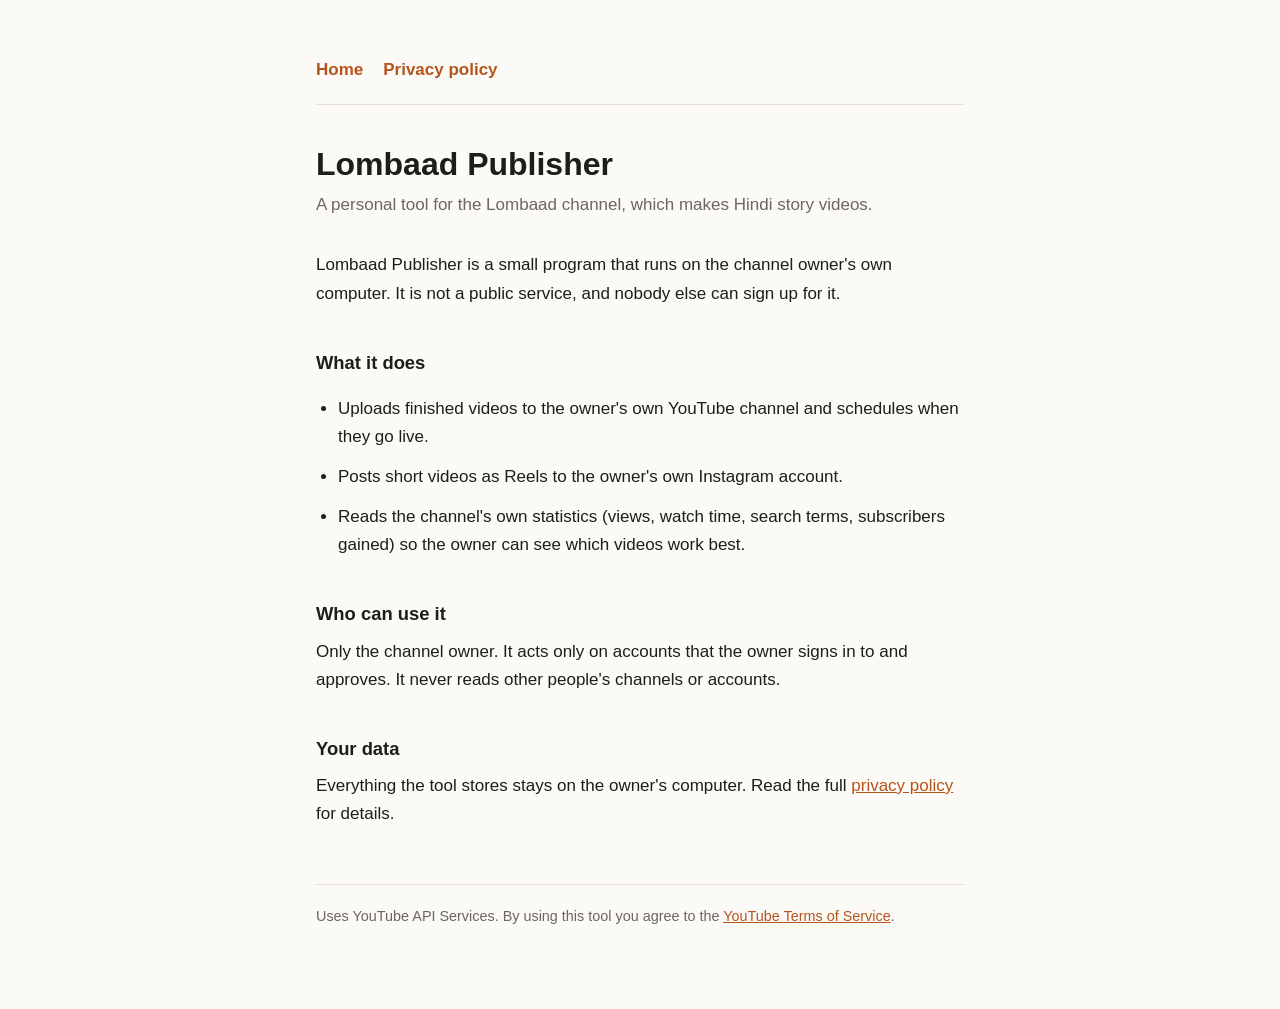
==== index.html @ 00579ba8 "Add homepage and privacy policy for Lombaad Publisher Co-Authored-By: Claude Opus 5.5 <noreply@anthr" ====
<!doctype html>
<html lang="en">
<head>
<meta charset="utf-8">
<meta name="viewport" content="width=device-width, initial-scale=1">
<title>Lombaad Publisher</title>
<meta name="description" content="A personal tool that publishes and tracks videos for the Lombaad YouTube channel.">
<link rel="stylesheet" href="style.css">
</head>
<body>
<main>
  <nav><a href="./">Home</a><a href="privacy.html">Privacy policy</a></nav>

  <h1>Lombaad Publisher</h1>
  <p class="sub">A personal tool for the Lombaad channel, which makes Hindi story videos.</p>

  <p>Lombaad Publisher is a small program that runs on the channel owner's own computer.
     It is not a public service, and nobody else can sign up for it.</p>

  <h2>What it does</h2>
  <ul>
    <li>Uploads finished videos to the owner's own YouTube channel and schedules when they go live.</li>
    <li>Posts short videos as Reels to the owner's own Instagram account.</li>
    <li>Reads the channel's own statistics (views, watch time, search terms, subscribers gained)
        so the owner can see which videos work best.</li>
  </ul>

  <h2>Who can use it</h2>
  <p>Only the channel owner. It acts only on accounts that the owner signs in to and approves.
     It never reads other people's channels or accounts.</p>

  <h2>Your data</h2>
  <p>Everything the tool stores stays on the owner's computer. Read the full
     <a href="privacy.html">privacy policy</a> for details.</p>

  <footer>Uses YouTube API Services. By using this tool you agree to the
    <a href="https://www.youtube.com/t/terms">YouTube Terms of Service</a>.</footer>
</main>
</body>
</html>
---- style.css ----
:root {
  --bg: #fbfaf7;
  --fg: #1f1d1a;
  --muted: #6b665e;
  --line: #e4e0d8;
  --accent: #b5541c;
}
@media (prefers-color-scheme: dark) {
  :root {
    --bg: #161513;
    --fg: #ece9e3;
    --muted: #a39e94;
    --line: #2e2c28;
    --accent: #e8874c;
  }
}
* { box-sizing: border-box; }
body {
  margin: 0;
  background: var(--bg);
  color: var(--fg);
  font: 17px/1.65 -apple-system, BlinkMacSystemFont, "Segoe UI", Roboto, "Noto Sans", sans-serif;
}
main { max-width: 680px; margin: 0 auto; padding: 56px 16px 80px; }
h1 { font-size: 2rem; line-height: 1.2; margin: 0 0 8px; }
h2 { font-size: 1.15rem; margin: 40px 0 8px; }
p, li { margin: 0 0 12px; }
ul { padding-left: 22px; }
a { color: var(--accent); }
.sub { color: var(--muted); margin-bottom: 32px; }
nav { display: flex; gap: 20px; padding-bottom: 20px; margin-bottom: 40px; border-bottom: 1px solid var(--line); }
nav a { text-decoration: none; font-weight: 600; }
footer { margin-top: 56px; padding-top: 20px; border-top: 1px solid var(--line); color: var(--muted); font-size: 0.9rem; }
code { font-size: 0.9em; background: var(--line); padding: 1px 5px; border-radius: 4px; }
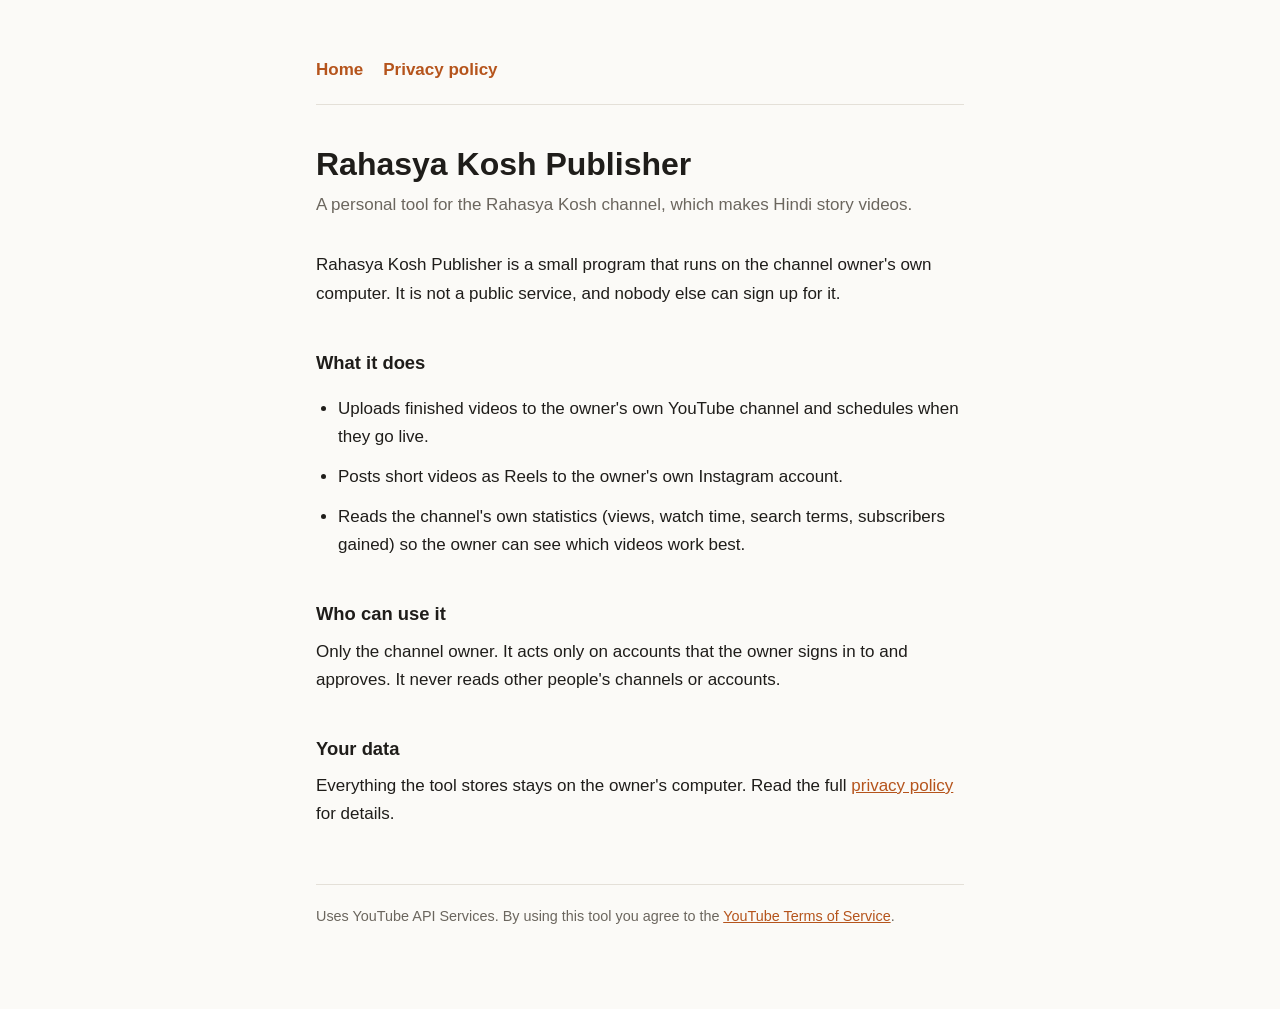
==== commit 859d6faa: "Rename channel to Rahasya Kosh Co-Authored-By: Claude Opus 5.5 <noreply@anthropic.com>" ====
--- a/index.html
+++ b/index.html
@@ -3,18 +3,18 @@
 <head>
 <meta charset="utf-8">
 <meta name="viewport" content="width=device-width, initial-scale=1">
-<title>Lombaad Publisher</title>
-<meta name="description" content="A personal tool that publishes and tracks videos for the Lombaad YouTube channel.">
+<title>Rahasya Kosh Publisher</title>
+<meta name="description" content="A personal tool that publishes and tracks videos for the Rahasya Kosh YouTube channel.">
 <link rel="stylesheet" href="style.css">
 </head>
 <body>
 <main>
   <nav><a href="./">Home</a><a href="privacy.html">Privacy policy</a></nav>
 
-  <h1>Lombaad Publisher</h1>
-  <p class="sub">A personal tool for the Lombaad channel, which makes Hindi story videos.</p>
+  <h1>Rahasya Kosh Publisher</h1>
+  <p class="sub">A personal tool for the Rahasya Kosh channel, which makes Hindi story videos.</p>
 
-  <p>Lombaad Publisher is a small program that runs on the channel owner's own computer.
+  <p>Rahasya Kosh Publisher is a small program that runs on the channel owner's own computer.
      It is not a public service, and nobody else can sign up for it.</p>
 
   <h2>What it does</h2>
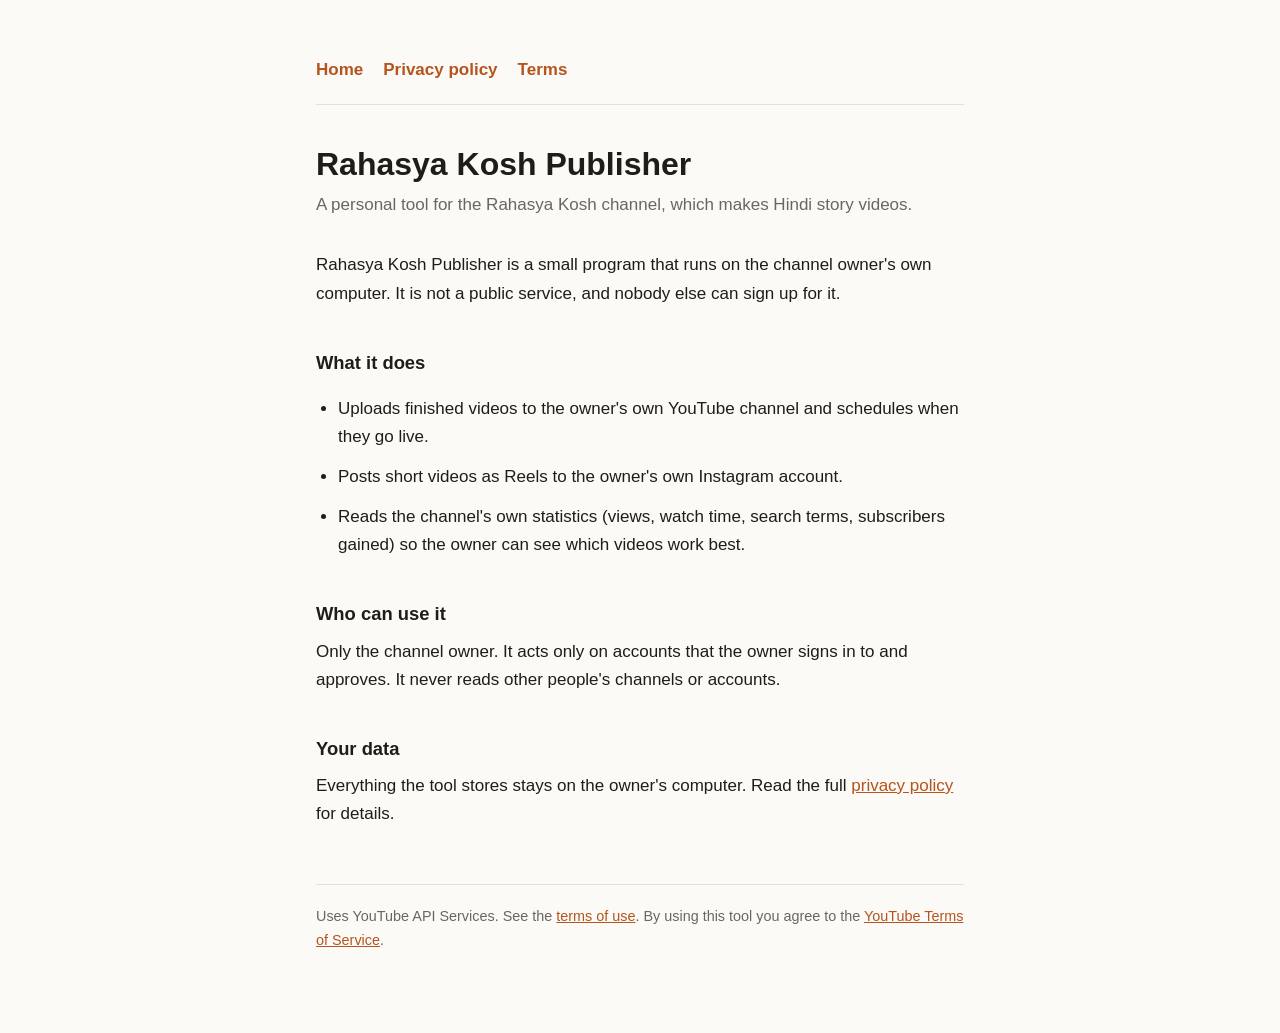
==== commit 91ca24b6: "Add terms of use page and link it from every page Co-Authored-By: Claude Opus 5.5 <noreply@anthropic" ====
--- a/index.html
+++ b/index.html
@@ -9,7 +9,7 @@
 </head>
 <body>
 <main>
-  <nav><a href="./">Home</a><a href="privacy.html">Privacy policy</a></nav>
+  <nav><a href="./">Home</a><a href="privacy.html">Privacy policy</a><a href="terms.html">Terms</a></nav>
 
   <h1>Rahasya Kosh Publisher</h1>
   <p class="sub">A personal tool for the Rahasya Kosh channel, which makes Hindi story videos.</p>
@@ -33,7 +33,7 @@
   <p>Everything the tool stores stays on the owner's computer. Read the full
      <a href="privacy.html">privacy policy</a> for details.</p>
 
-  <footer>Uses YouTube API Services. By using this tool you agree to the
+  <footer>Uses YouTube API Services. See the <a href="terms.html">terms of use</a>. By using this tool you agree to the
     <a href="https://www.youtube.com/t/terms">YouTube Terms of Service</a>.</footer>
 </main>
 </body>
